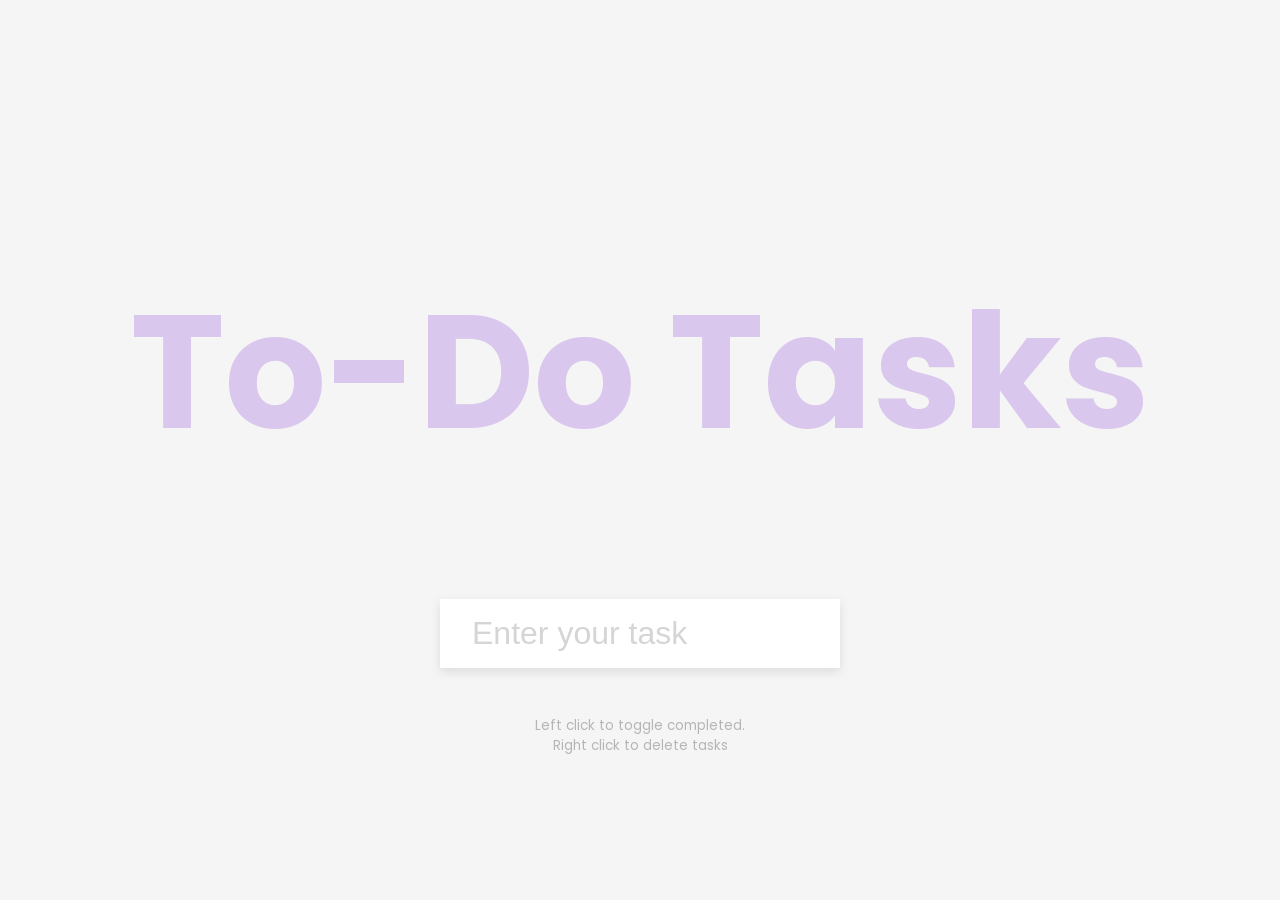
==== index.html @ 3e0af875 "full code" ====
<!DOCTYPE html>
<html lang="en">
    <head>
        <meta chartset=""UTF-8" />
        <meta name="viewport" content="width=device-width, initial-scale=1.0" />
        <link rel="stylesheet" href="style.css" />
        <title>To-Do List</title>
    </head>
    <body>
        <h1>To-Do Tasks</h1>
        <form id="form">
            <input type="text" class="input" id="input" placeholder="Enter your task" autocomplete="off">

            <ul class="todos" id="todos"></ul>
        </form>
        <small>Left click to toggle completed. <br> Right click to delete tasks</small>

        <script src="script.js"></script>
    </body>
</html>
---- style.css ----
@import url('https://fonts.googleapis.com/css2?family=Poppins:wght@200;400&display=swap');

* {
    box-sizing: border-box;
}

body {
    background-color: #f5f5f5;
    color: #444;
    font-family: 'Poppins', sans-serif;
    display: flex;
    flex-direction: column;
    align-items: center;
    justify-content: center;
    height: 100vh;
    margin: 0;
}

h1 {
    color: rgb(179, 131, 226);
    font-size: 10rem;
    text-align: center;
    opacity: 0.4;
}

form {
    box-shadow: 0 4px 10px rgb(0, 0, 0, 0.1);
    max-width: 100%;
    width: 400px;
}

.input{
    border: none;
    color: #444;
    font-size: 2rem;
    padding: 1rem 2rem;
    display: block;
    width: 100%;
}

.input::placeholder {
    color: #d5d5d5;
}

.input:focus {
    outline-color: rgb(179, 131, 226);
}

.todos{
    background-color: #fff;
    padding: 0;
    margin: 0;
    list-style-type: none;
}
.todos li{
    border-top: 1px solid #e5e5e5;
    cursor: pointer;
    font-size: 1.5rem;
    padding: 1rem 2rem;
}
.todos li.completed{
    color: #b6b6b6;
    text-decoration: line-through;
}

small{
    color: #b5b5b5;
    margin-top: 3rem;
    text-align: center;
}
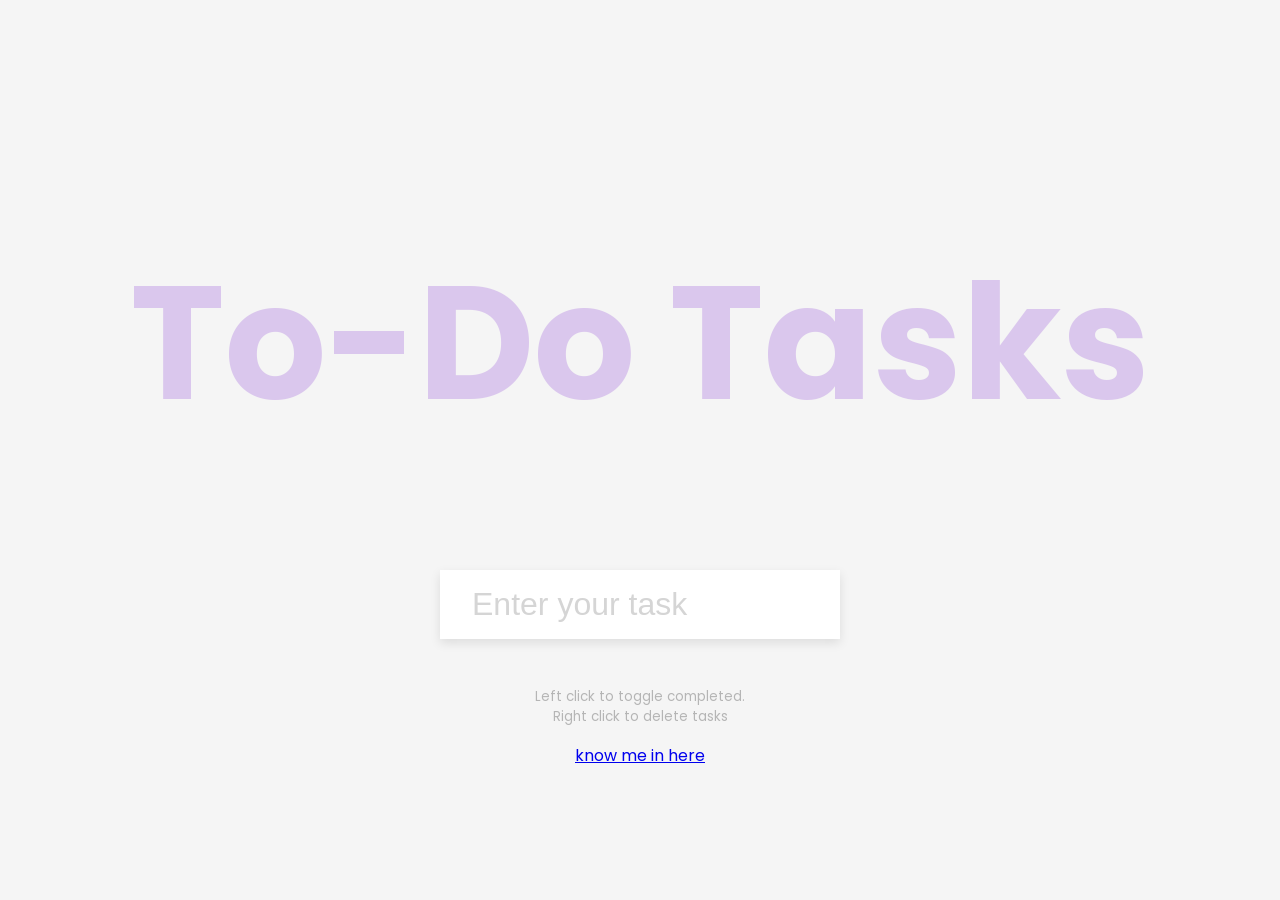
==== commit e52b0e58: "probalbly last commit" ====
--- a/index.html
+++ b/index.html
@@ -14,7 +14,7 @@
             <ul class="todos" id="todos"></ul>
         </form>
         <small>Left click to toggle completed. <br> Right click to delete tasks</small>
-
+<p><a href="developer/index.html">know me in here</a></p>
         <script src="script.js"></script>
     </body>
 </html>
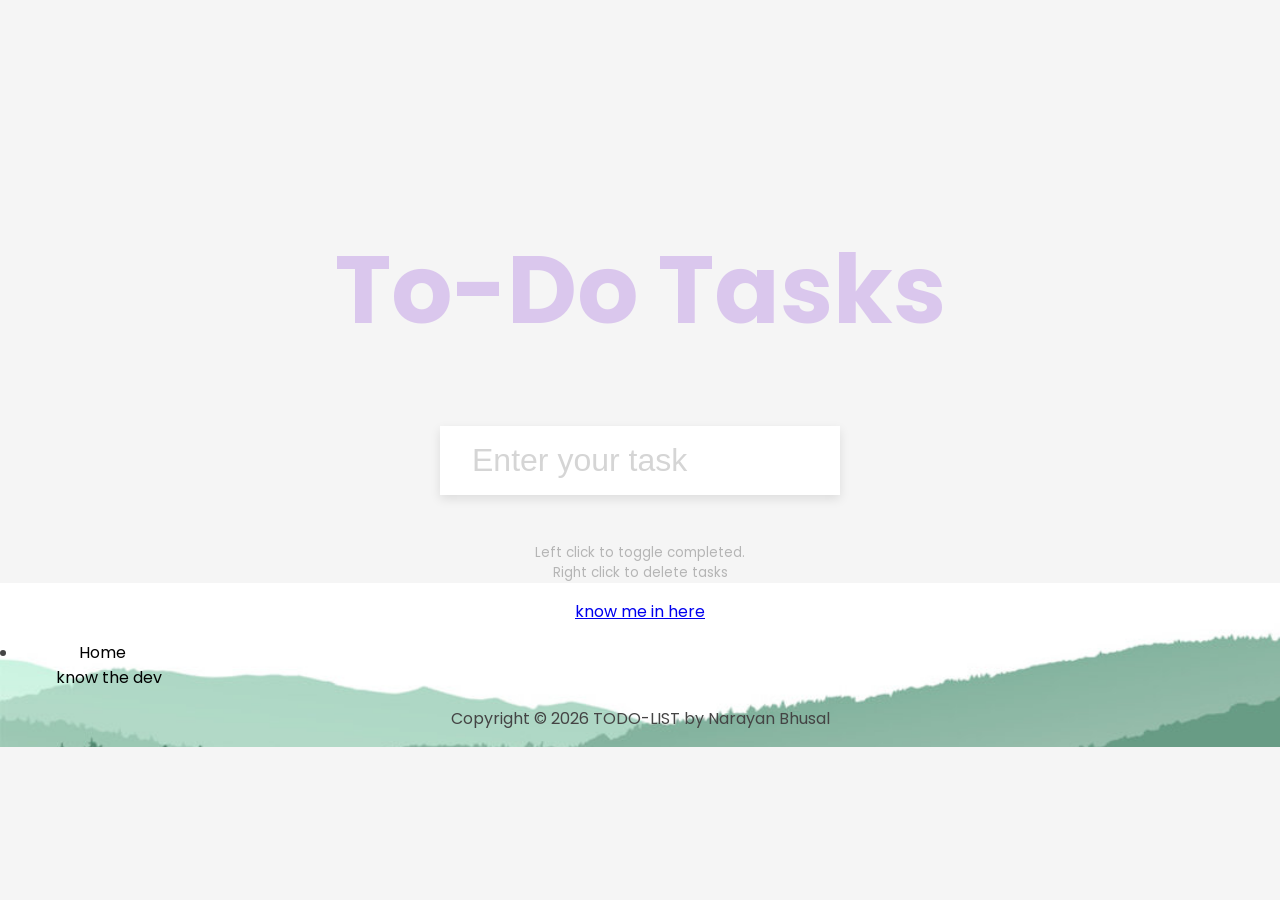
==== commit 19235f8e: "probably now its final push" ====
--- a/index.html
+++ b/index.html
@@ -14,7 +14,23 @@
             <ul class="todos" id="todos"></ul>
         </form>
         <small>Left click to toggle completed. <br> Right click to delete tasks</small>
-<p><a href="developer/index.html">know me in here</a></p>
         <script src="script.js"></script>
+<section class="footer-section">
+    
+            
+<p><a href="developer/index.html" >know me in here</a></p>
+    <li>
+        
+   &nbsp;&nbsp;&nbsp;&nbsp;&nbsp;&nbsp;&nbsp;&nbsp;&nbsp;&nbsp;&nbsp;&nbsp;&nbsp;
+                <a href="#" class="footer-links">Home</a><br>
+                
+   &nbsp;&nbsp;&nbsp;&nbsp;&nbsp;&nbsp;&nbsp;&nbsp;&nbsp;&nbsp;&nbsp;&nbsp;&nbsp;
+                <a href="developer/index.html" class="footer-links">know the dev</a>
+            </li>
+        <footer class="footer">
+            
+            <p>Copyright &copy; 2026 TODO-LIST by Narayan Bhusal</p>
+        </footer>
+        </section>
     </body>
 </html>
--- a/style.css
+++ b/style.css
@@ -18,7 +18,7 @@
 
 h1 {
     color: rgb(179, 131, 226);
-    font-size: 10rem;
+    font-size: 6rem;
     text-align: center;
     opacity: 0.4;
 }
@@ -67,4 +67,24 @@
     color: #b5b5b5;
     margin-top: 3rem;
     text-align: center;
+}
+
+.footer {
+    text-align: center;
+    width: 100vw;
+}
+
+.footer-links {
+    color: rgb(0, 0, 0);
+    text-decoration: none;
+}
+
+.footer-section {
+    background-image: url('bg.png');
+    background-size: cover;
+    background-cover: no-repeat;
+}
+
+p {
+    text-align:center;
 }
